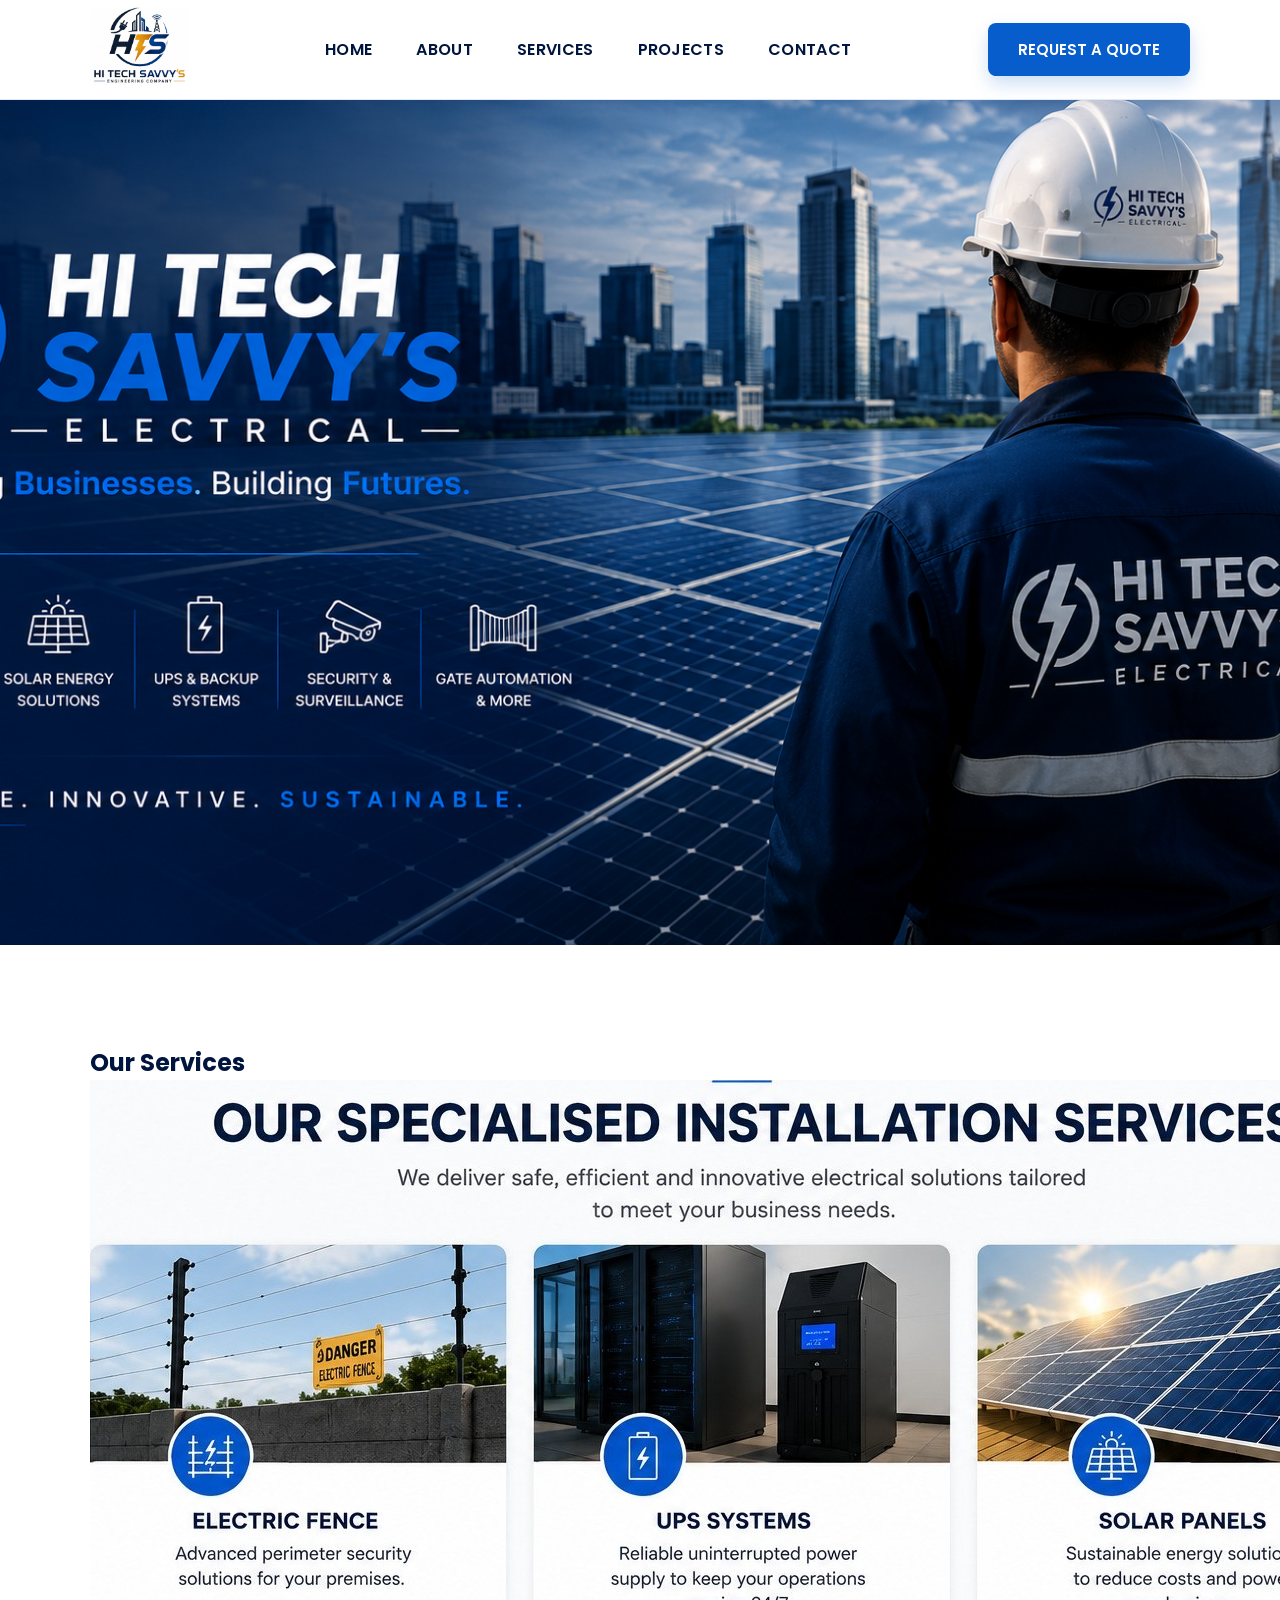
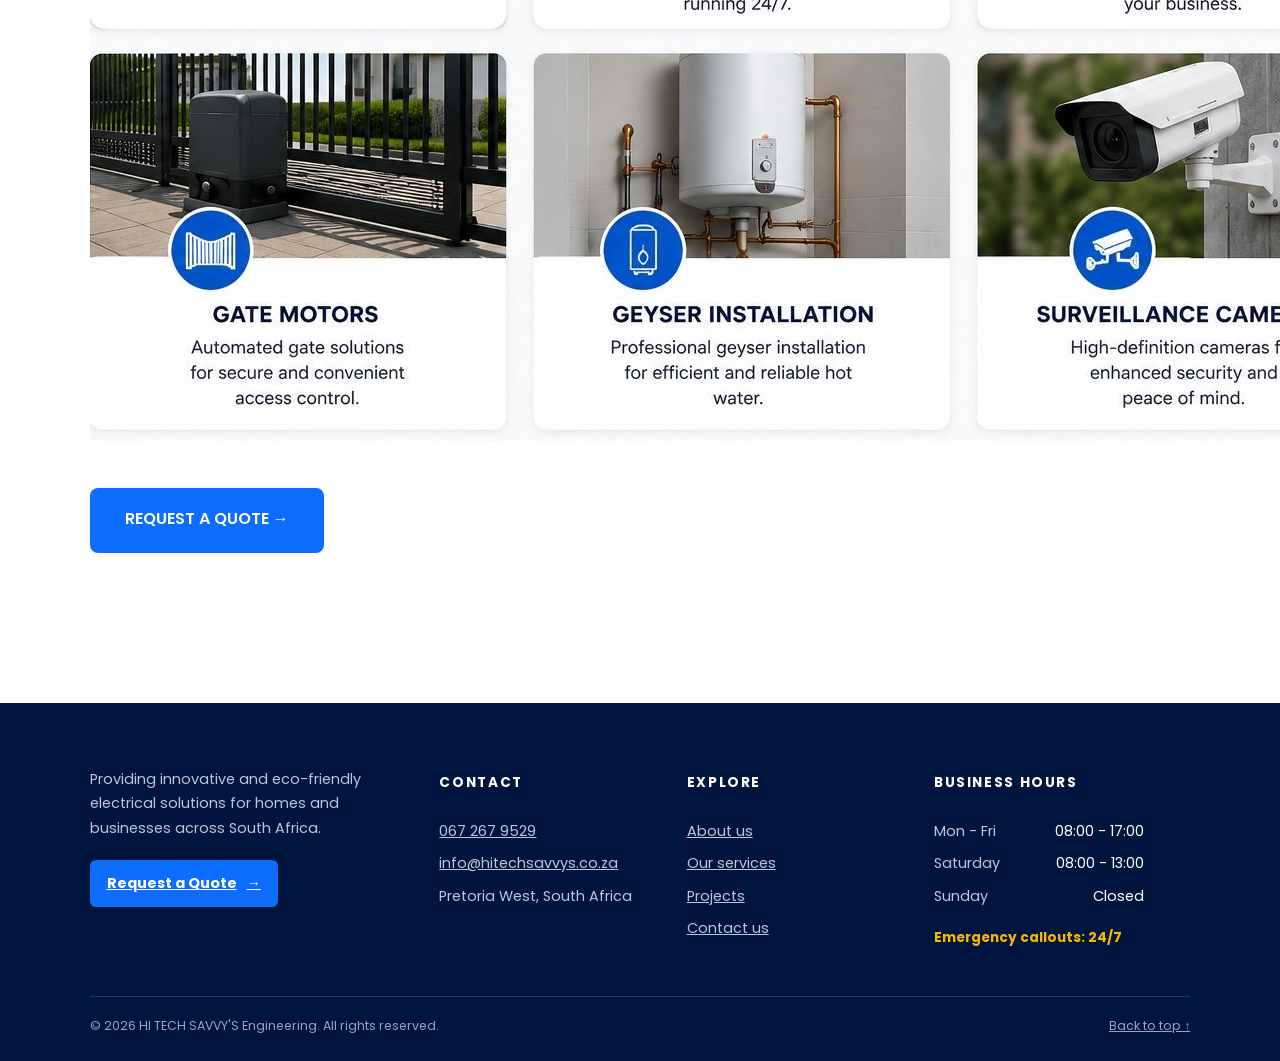
==== index.html @ 49e53a8a "Add files via upload" ====
<!DOCTYPE html>
<html lang="en">
<head>
    <meta charset="UTF-8">
    <meta name="viewport" content="width=device-width, initial-scale=1.0">
    <title>HI TECH SAVVY'S ELECTRICAL</title>

    <link rel="stylesheet" href="style.css">

    <link href="https://fonts.googleapis.com/css2?family=Poppins:wght@300;400;500;600;700;800&display=swap" rel="stylesheet">
</head>

<body id="top">

    <!-- Top Contact Bar -->
    <div class="top-bar">
        <div class="top-left">
            <span>📞 067 267 9529</span>
            <span>✉ info@hitechsavvys.co.za</span>
        </div>

        <div class="top-right">
            Powering <span>Businesses.</span> Building <span>Futures.</span>
        </div>
    </div>

    <!-- Header -->
    <header class="header">

        <div class="logo">
            <img src="images/logo.jpeg" alt="Hi Tech Savvy Logo">
        </div>

        <nav>
            <ul>
                <li><a href="index.html">HOME</a></li>
                <li><a href="about.html">ABOUT</a></li>
                <li><a href="services.html">SERVICES</a></li>
                <li><a href="projects.html">PROJECTS</a></li>
                <li><a href="contact.html">CONTACT</a></li>
            </ul>
        </nav>

        <a href="quote.html" class="quote-btn">
            REQUEST A QUOTE
        </a>

    </header>

    <!-- HERO SECTION -->
    <section class="hero">

        <div class="hero-overlay"></div>

        <div class="hero-content">

            

           

            

        </div>

        
            

        </div>

    </section>

    <!-- Placeholder content to demonstrate scrolling -->
    <section class="services">

        <h2>Our Services</h2>

        <div class="services-container">
            <img src="images/services.jpg" alt="Hi Tech Savvy Logo">
        </div>

        <div class="hero-buttons">

                <a href="quote.html" class="btn-primary">
                    REQUEST A QUOTE →
                </a>

                <a href="services.html" class="btn-secondary">
                    OUR SERVICES →
                </a>

            </div>

    </section>
    <!-- Footer -->
    <footer class="footer">
        <div class="footer-content">
            <div class="footer-company">
               
                <p>Providing innovative and eco-friendly electrical solutions for homes and businesses across South Africa.</p>
                <a class="footer-cta" href="quote.html">Request a Quote <span aria-hidden="true">→</span></a>
            </div>

            <div class="footer-contact">
                <h4>Contact</h4>
                <a href="tel:0672679529">067 267 9529</a>
                <a href="mailto:www.delusional367@gmail.com">info@hitechsavvys.co.za</a>
                <p>Pretoria West, South Africa</p>
            </div>

            <div class="footer-links">
                <h4>Explore</h4>
                <a href="about.html">About us</a>
                <a href="services.html">Our services</a>
                <a href="projects.html">Projects</a>
                <a href="contact.html">Contact us</a>
            </div>

            <div class="footer-hours">
                <h4>Business hours</h4>
                <p>Mon - Fri <span>08:00 - 17:00</span></p>
                <p>Saturday <span>08:00 - 13:00</span></p>
                <p>Sunday <span>Closed</span></p>
                <strong>Emergency callouts: 24/7</strong>
            </div>
        </div>

        <div class="footer-bottom">
            <p>&copy; 2026 HI TECH SAVVY'S Engineering. All rights reserved.</p>
            <a href="#top">Back to top ↑</a>
        </div>
    </footer>
</body>
</html>
</body>
</html>
---- style.css ----
/* =========================================
   HI TECH SAVVY'S ELECTRICAL
   MAIN WEBSITE STYLES
   ========================================= */

/* GOOGLE FONT */
@import url('https://fonts.googleapis.com/css2?family=Poppins:wght@300;400;500;600;700;800&display=swap');


/* =========================================
   GLOBAL
   ========================================= */

* {
    margin: 0;
    padding: 0;
    box-sizing: border-box;
    font-family: 'Poppins', sans-serif;
}

html {
    scroll-behavior: smooth;
}

body {
    overflow-x: hidden;
    background: #ffffff;
    color: #00153d;
}


/* =========================================
   TOP BAR
   ========================================= */

.top-bar {
    background: #b7bac0;
    color: white;
    padding: 12px 7%;

    display: flex;
    justify-content: space-between;
    align-items: center;

    font-size: 14px;
}

.top-left {
    display: flex;
    gap: 30px;
}

.top-right span {
    color: #075dcc;
}


/* =========================================
   HEADER / NAVBAR
   ========================================= */

.header {
    height: 100px;

    /* WHITE NAVBAR — MATCHES HOME PAGE */
    background: #ffffff;

    display: flex;
    justify-content: space-between;
    align-items: center;

    padding: 0 7%;

    position: fixed;
    top: 0;
    left: 0;
    width: 100%;

    z-index: 1000;

    border-bottom: 1px solid #e2eaf5;

    box-shadow: 0 4px 18px rgba(0, 21, 61, 0.08);
}


/* LOGO */

.logo img {
    height: 78px;
    width: auto;

    object-fit: contain;
}


/* =========================================
   NAVIGATION
   ========================================= */

nav ul {
    list-style: none;

    display: flex;
    align-items: center;

    gap: 44px;

    margin: 0;
    padding: 0;
}

nav ul li {
    list-style: none;
}

nav ul li a {
    display: inline-block;

    text-decoration: none;

    /* NAVBAR TEXT */
    color: #00153d;

    font-family: 'Poppins', sans-serif;
    font-size: 16px;
    font-weight: 600;

    letter-spacing: 0.02em;

    padding: 10px 0;

    position: relative;

    transition:
        color 0.2s ease,
        transform 0.2s ease;
}


/* NAVBAR UNDERLINE */

nav ul li a::after {
    content: "";

    position: absolute;

    left: 0;
    right: 0;
    bottom: 2px;

    height: 2px;

    background: #075dcc;

    transform: scaleX(0);
    transform-origin: center;

    transition: transform 0.2s ease;
}


/* HOVER */

nav ul li a:hover {
    color: #075dcc;
}

nav ul li a:hover::after {
    transform: scaleX(1);
}


/* ACTIVE PAGE */

nav ul li a.active {
    color: #075dcc;
}

nav ul li a.active::after {
    transform: scaleX(1);
}


/* =========================================
   REQUEST A QUOTE BUTTON
   ========================================= */

.quote-btn {
    background: #075dcc;

    color: #ffffff !important;

    text-decoration: none;

    font-family: 'Poppins', sans-serif;
    font-size: 15px;
    font-weight: 600;

    padding: 15px 30px;

    border-radius: 8px;

    box-shadow: 0 8px 18px rgba(7, 93, 204, 0.20);

    transition:
        background 0.2s ease,
        transform 0.2s ease,
        box-shadow 0.2s ease;
}


/* REMOVE UNDERLINE FROM QUOTE BUTTON */

nav ul li a.quote-btn::after {
    display: none;
}


/* QUOTE BUTTON HOVER */

.quote-btn:hover {
    background: #004aa8;

    color: #ffffff !important;

    transform: translateY(-2px);

    box-shadow: 0 10px 22px rgba(7, 93, 204, 0.30);
}


/* =========================================
   HERO
   ========================================= */

.hero {
    min-height: 100vh;

    background-image: url("images/hero-background.jpg");

    background-size: cover;
    background-position: center;
    background-repeat: no-repeat;

    background-attachment: scroll;

    display: flex;
    align-items: center;

    position: relative;

    padding-left: 8%;
}

.hero-content {
    max-width: 700px;

    color: white;

    z-index: 10;
}

.hero-small {
    font-size: 22px;
    margin-bottom: 25px;
}

.hero-small span {
    color: #0d6efd;
}

.hero h1 {
    font-size: 85px;

    line-height: 1.1;

    font-weight: 800;
}

.hero h1 span {
    color: #0d6efd;
}

.hero-description {
    margin-top: 30px;

    font-size: 24px;

    line-height: 1.8;

    max-width: 650px;
}

.hero-buttons {
    margin-top: 40px;

    display: flex;

    gap: 20px;
}


/* =========================================
   BUTTONS
   ========================================= */

.btn-primary {
    background: #0d6efd;

    color: white;

    padding: 18px 35px;

    border-radius: 8px;

    text-decoration: none;

    font-family: 'Poppins', sans-serif;
    font-weight: 600;

    transition: 0.2s ease;
}

.btn-primary:hover {
    background: #004aa8;

    transform: translateY(-2px);
}


.btn-secondary {
    border: 2px solid white;

    color: white;

    padding: 18px 35px;

    border-radius: 8px;

    text-decoration: none;

    font-family: 'Poppins', sans-serif;
    font-weight: 600;

    transition: 0.2s ease;
}

.btn-secondary:hover {
    background: white;
    color: #00153d;
}


/* =========================================
   B2B CIRCLE
   ========================================= */

.b2b-circle {
    position: absolute;

    right: 18%;
    top: 50%;

    transform: translateY(-50%);

    width: 230px;
    height: 230px;

    border-radius: 50%;

    background: white;

    border: 8px solid #0d6efd;

    display: flex;

    flex-direction: column;

    justify-content: center;

    align-items: center;

    text-align: center;
}

.b2b-circle h2 {
    font-size: 70px;

    color: #0d6efd;
}

.b2b-circle p {
    font-size: 26px;

    font-weight: 700;
}

.b2b-circle small {
    font-size: 18px;
}


/* =========================================
   SERVICES
   ========================================= */

.services {
    padding: 100px 7%;
}


/* =========================================
   FOOTER
   ========================================= */

.footer {
    background: #00153d;

    color: #fff;

    padding: 64px 7% 24px;

    margin-top: 50px;
}

.footer-content {
    max-width: 1280px;

    margin: 0 auto;

    display: grid;

    grid-template-columns:
        1.5fr
        1fr
        1fr
        1.25fr;

    gap: 42px;
}

.footer-company img {
    display: block;

    width: 180px;
    height: 82px;

    object-fit: contain;

    object-position: left center;

    background: #fff;

    border-radius: 8px;

    padding: 4px;

    margin-bottom: 18px;
}

.footer p,
.footer a {
    font-size: 0.9rem;

    line-height: 1.7;

    color: #b9c6dd;
}

.footer-company > p {
    max-width: 32ch;

    margin-bottom: 20px;
}

.footer h4 {
    color: #fff;

    font-size: 0.85rem;

    letter-spacing: 0.12em;

    text-transform: uppercase;

    margin: 6px 0 18px;
}

.footer-contact,
.footer-links,
.footer-hours {
    display: flex;

    flex-direction: column;

    align-items: flex-start;

    gap: 8px;
}

.footer a {
    transition: color 0.2s ease;
}

.footer a:hover {
    color: #f5b800;
}

.footer-cta {
    display: inline-flex !important;

    align-items: center;

    gap: 10px;

    background: #0d6efd;

    color: #fff !important;

    padding: 11px 17px;

    border-radius: 6px;

    font-weight: 700;
}

.footer-cta:hover {
    background: #3385f4;

    color: #fff !important;
}

.footer-hours p {
    display: flex;

    justify-content: space-between;

    width: 100%;

    max-width: 210px;

    margin: 0;
}

.footer-hours p span {
    color: #fff;

    margin-left: 15px;
}

.footer-hours strong {
    color: #f5b800;

    font-size: 0.85rem;

    margin-top: 12px;
}

.footer-bottom {
    max-width: 1280px;

    margin: 48px auto 0;

    padding-top: 18px;

    border-top:
        1px solid
        rgba(255, 255, 255, 0.16);

    display: flex;

    justify-content: space-between;

    gap: 20px;

    flex-wrap: wrap;
}

.footer-bottom p,
.footer-bottom a {
    font-size: 0.78rem;

    color: #91a4c4;
}


/* =========================================
   RESPONSIVE — TABLETS
   ========================================= */

@media (max-width: 1200px) {

    .b2b-circle {
        display: none;
    }

    .hero h1 {
        font-size: 65px;
    }

}


/* =========================================
   RESPONSIVE — MOBILE
   ========================================= */

@media (max-width: 768px) {

    .header {
        flex-direction: column;

        height: auto;

        padding: 20px;
    }

    .logo img {
        height: 65px;
    }

    nav ul {
        gap: 20px;

        flex-wrap: wrap;

        justify-content: center;
    }

    nav ul li a {
        font-size: 14px;
    }

    .quote-btn {
        padding: 12px 20px;
    }

    .hero {
        padding: 50px 30px;

        text-align: center;

        justify-content: center;
    }

    .hero h1 {
        font-size: 50px;
    }

    .hero-buttons {
        justify-content: center;

        flex-wrap: wrap;
    }

}


/* =========================================
   FOOTER RESPONSIVE
   ========================================= */

@media (max-width: 900px) {

    .footer-content {
        grid-template-columns: repeat(2, 1fr);
    }

}

@media (max-width: 520px) {

    .footer {
        padding-inline: 30px;
    }

    .footer-content {
        grid-template-columns: 1fr;

        gap: 28px;
    }

    .footer-bottom {
        margin-top: 34px;

        flex-direction: column;
    }

}
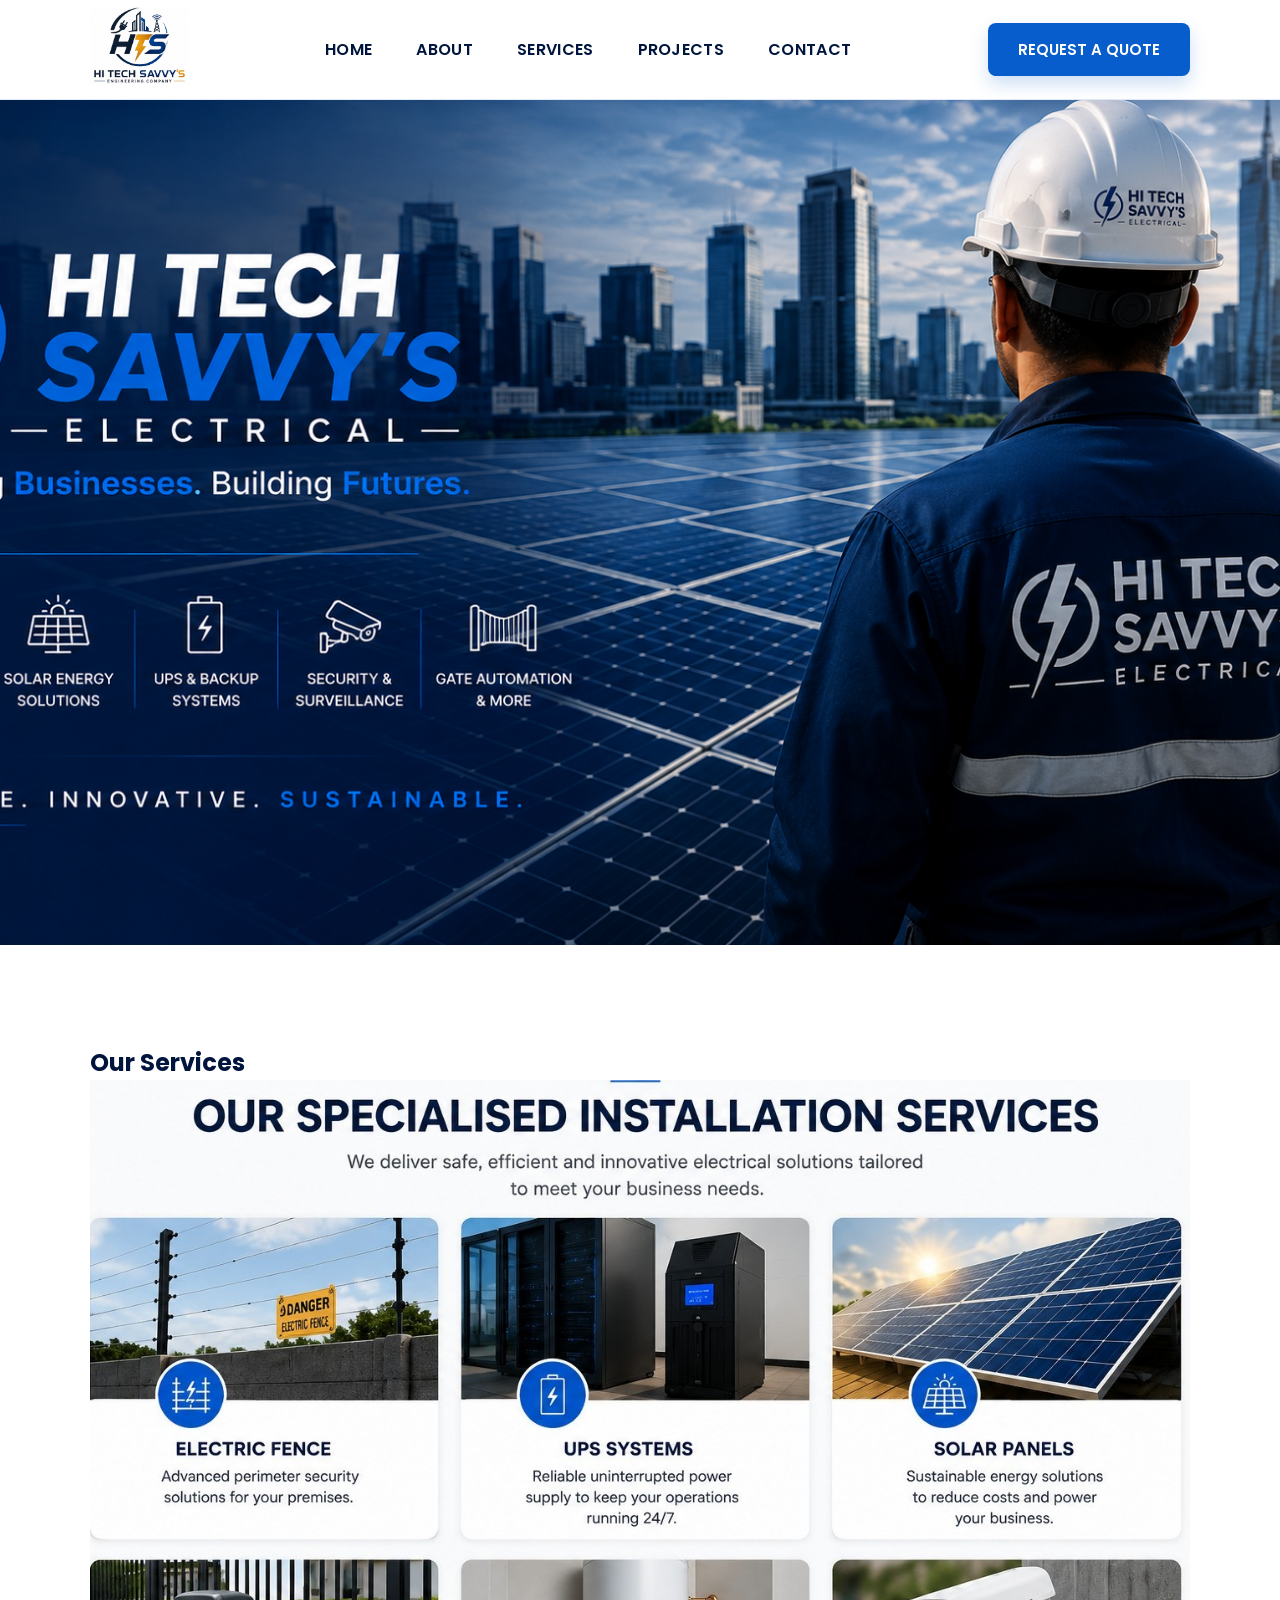
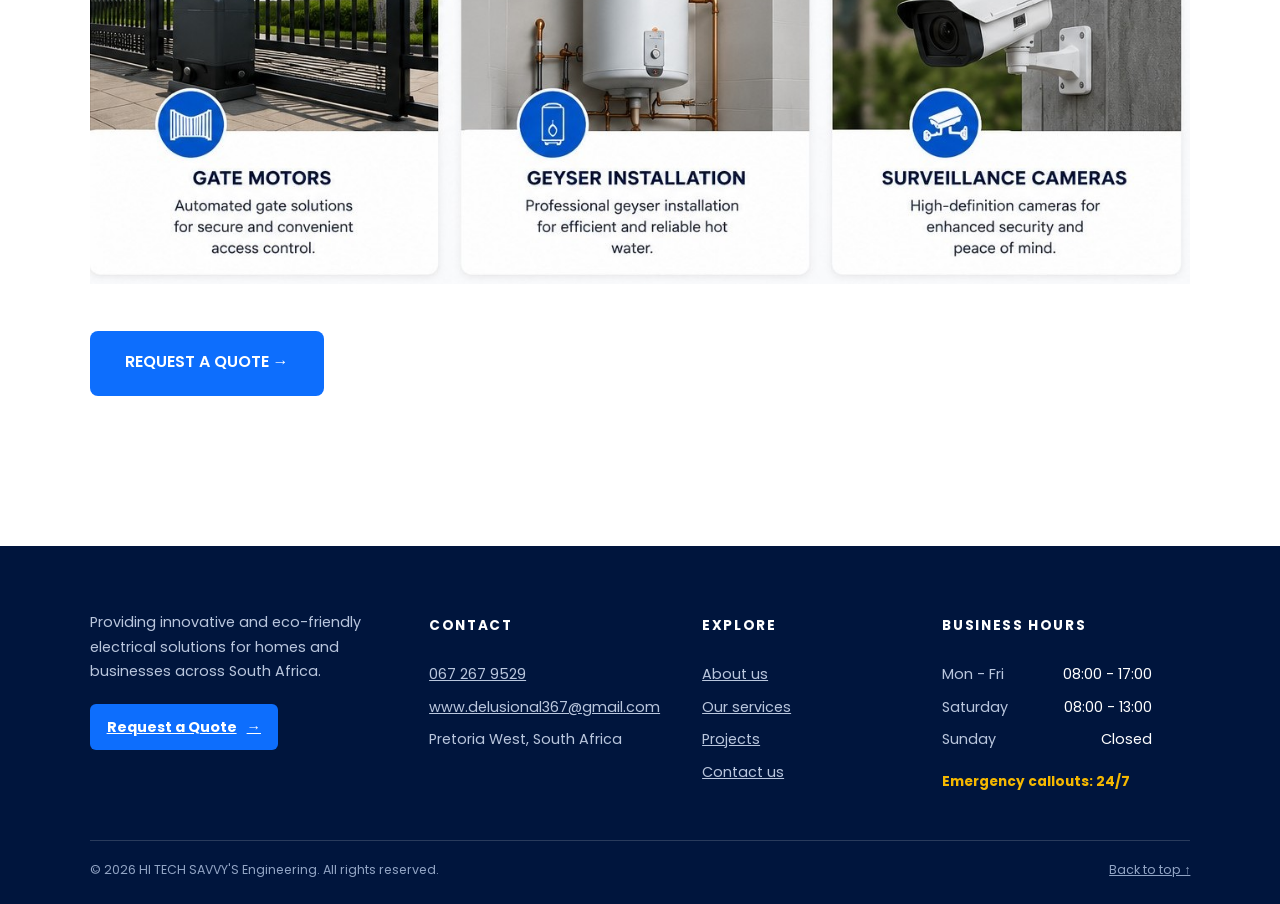
==== commit 1b6bd72b: "Add files via upload" ====
--- a/index.html
+++ b/index.html
@@ -103,7 +103,7 @@
             <div class="footer-contact">
                 <h4>Contact</h4>
                 <a href="tel:0672679529">067 267 9529</a>
-                <a href="mailto:www.delusional367@gmail.com">info@hitechsavvys.co.za</a>
+                <a href="mailto:www.delusional367@gmail.com">www.delusional367@gmail.com</a>
                 <p>Pretoria West, South Africa</p>
             </div>
 
--- a/style.css
+++ b/style.css
@@ -686,4 +686,462 @@
         flex-direction: column;
     }
 
+}
+
+/* =========================================================
+   MOBILE / RESPONSIVE FIXES
+   These overrides fix the desktop layout appearing clipped
+   or too wide on phones.
+   ========================================================= */
+
+/* Prevent any element from creating horizontal overflow */
+html,
+body {
+    width: 100%;
+    max-width: 100%;
+    overflow-x: hidden;
+}
+
+img {
+    max-width: 100%;
+    height: auto;
+}
+
+/* Make common page wrappers fluid */
+.container,
+section,
+main {
+    max-width: 100%;
+}
+
+/* =========================================================
+   TABLET
+   ========================================================= */
+
+@media (max-width: 900px) {
+
+    .header {
+        width: 100%;
+        padding: 12px 20px;
+    }
+
+    nav ul {
+        gap: 18px;
+    }
+
+    nav ul li a {
+        font-size: 13px;
+    }
+
+    .hero {
+        width: 100%;
+        max-width: 100%;
+        min-height: 650px;
+        padding: 120px 30px 70px;
+        background-size: cover;
+        background-position: center;
+    }
+
+    .hero-content {
+        width: 100%;
+        max-width: 680px;
+    }
+
+    .hero h1 {
+        font-size: clamp(42px, 8vw, 65px);
+    }
+
+    .hero-description {
+        font-size: 18px;
+        line-height: 1.6;
+        max-width: 600px;
+    }
+
+    .services {
+        width: 100%;
+        padding: 70px 5%;
+    }
+
+    /* Supports the usual services-grid class used by the
+       service-card section. */
+    .services-grid {
+        width: 100%;
+        max-width: 100%;
+        grid-template-columns: repeat(2, minmax(0, 1fr));
+        gap: 18px;
+    }
+
+    .service-card {
+        width: 100%;
+        min-width: 0;
+    }
+
+    .footer {
+        width: 100%;
+    }
+}
+
+
+/* =========================================================
+   PHONE
+   ========================================================= */
+
+@media (max-width: 600px) {
+
+    /* ---------- HEADER ---------- */
+
+    .header {
+        position: fixed;
+        top: 0;
+        left: 0;
+        width: 100%;
+        min-height: 82px;
+        height: auto;
+        padding: 8px 12px 10px;
+        display: flex;
+        flex-direction: column;
+        justify-content: center;
+        align-items: center;
+        gap: 5px;
+    }
+
+    .logo {
+        display: flex;
+        justify-content: center;
+        align-items: center;
+        width: 100%;
+    }
+
+    .logo img {
+        width: auto;
+        max-width: 130px;
+        height: 48px;
+        object-fit: contain;
+    }
+
+    nav {
+        width: 100%;
+        max-width: 100%;
+        overflow-x: auto;
+        overflow-y: hidden;
+        -webkit-overflow-scrolling: touch;
+        scrollbar-width: none;
+    }
+
+    nav::-webkit-scrollbar {
+        display: none;
+    }
+
+    nav ul {
+        width: max-content;
+        min-width: 100%;
+        display: flex;
+        flex-wrap: nowrap;
+        justify-content: center;
+        align-items: center;
+        gap: 13px;
+        padding: 0 4px;
+    }
+
+    nav ul li {
+        flex: 0 0 auto;
+    }
+
+    nav ul li a {
+        white-space: nowrap;
+        font-size: 10px;
+        padding: 5px 0;
+        letter-spacing: 0;
+    }
+
+    .quote-btn {
+        padding: 7px 11px !important;
+        font-size: 9px !important;
+        border-radius: 5px;
+    }
+
+
+    /* ---------- HERO ---------- */
+
+    .hero {
+        position: relative;
+        display: flex;
+        width: 100%;
+        max-width: 100vw;
+        min-width: 0;
+        min-height: 0;
+        height: auto;
+        margin: 0;
+        padding: 0;
+        overflow: hidden;
+
+        /*
+         * The desktop hero is a wide banner. Using "cover" on a
+         * phone crops the left/right sides, which is what caused
+         * the text and graphics in the screenshot to disappear.
+         *
+         * On mobile we keep the complete banner visible.
+         */
+        background-size: 100% auto;
+        background-position: top center;
+        background-repeat: no-repeat;
+        background-attachment: scroll;
+
+        aspect-ratio: 16 / 9;
+
+        text-align: center;
+        justify-content: center;
+        align-items: center;
+    }
+
+    /*
+     * Keep the hero content inside the visible mobile banner.
+     * If the desktop banner already contains its own text/graphics,
+     * this prevents the HTML hero content from making the banner
+     * unnecessarily tall.
+     */
+    .hero::before {
+        content: "";
+        display: block;
+        width: 100%;
+        padding-top: 56.25%;
+    }
+
+    .hero-content {
+        position: absolute;
+        inset: 0;
+        width: 100%;
+        max-width: 100%;
+        min-width: 0;
+        margin: 0;
+        padding: 35px 18px;
+        display: flex;
+        flex-direction: column;
+        justify-content: center;
+        align-items: center;
+        z-index: 2;
+    }
+
+    .hero-small {
+        font-size: 14px;
+        margin-bottom: 10px;
+    }
+
+    .hero h1 {
+        width: 100%;
+        max-width: 100%;
+        font-size: clamp(28px, 8vw, 40px);
+        line-height: 1.08;
+        overflow-wrap: break-word;
+    }
+
+    .hero-description {
+        width: 100%;
+        max-width: 520px;
+        margin: 12px auto 0;
+        font-size: 13px;
+        line-height: 1.45;
+    }
+
+    .hero-buttons {
+        width: 100%;
+        margin-top: 25px;
+        display: flex;
+        flex-direction: column;
+        align-items: center;
+        justify-content: center;
+        gap: 12px;
+    }
+
+    .hero-buttons a,
+    .hero-buttons .btn-primary,
+    .hero-buttons .btn-secondary {
+        width: min(100%, 260px);
+        text-align: center;
+        padding: 13px 18px;
+        font-size: 13px;
+    }
+
+    .b2b-circle {
+        display: none !important;
+    }
+
+
+    /* ---------- SERVICE SECTION ---------- */
+
+    .services {
+        width: 100%;
+        max-width: 100%;
+        padding: 55px 14px;
+        overflow: hidden;
+    }
+
+    .services h2 {
+        max-width: 100%;
+        font-size: clamp(26px, 7vw, 38px);
+        line-height: 1.2;
+        text-align: center;
+    }
+
+    .services-grid,
+    .service-grid {
+        width: 100%;
+        max-width: 100%;
+        margin: 0 auto;
+        display: grid;
+        grid-template-columns: 1fr !important;
+        gap: 16px;
+    }
+
+    .service-card {
+        width: 100%;
+        max-width: 100%;
+        min-width: 0;
+        margin: 0;
+    }
+
+    .service-card img {
+        width: 100%;
+        max-width: 100%;
+        height: auto;
+        display: block;
+        object-fit: cover;
+    }
+
+
+    /* ---------- FOOTER ---------- */
+
+    .footer {
+        width: 100%;
+        max-width: 100%;
+        padding: 48px 20px 20px;
+        margin-top: 30px;
+        overflow: hidden;
+    }
+
+    .footer-content {
+        width: 100%;
+        max-width: 100%;
+        grid-template-columns: 1fr !important;
+        gap: 28px;
+    }
+
+    .footer-company img {
+        width: 150px;
+        height: auto;
+        max-width: 100%;
+    }
+
+    .footer-company > p {
+        max-width: 100%;
+    }
+
+    .footer-bottom {
+        width: 100%;
+        max-width: 100%;
+        margin-top: 30px;
+        flex-direction: column;
+        gap: 10px;
+    }
+
+    .footer-hours p {
+        max-width: 100%;
+    }
+}
+
+
+/* =========================================================
+   VERY SMALL PHONES
+   ========================================================= */
+
+@media (max-width: 380px) {
+
+    .header {
+        padding-left: 8px;
+        padding-right: 8px;
+    }
+
+    .logo img {
+        height: 44px;
+    }
+
+    nav ul {
+        gap: 10px;
+    }
+
+    nav ul li a {
+        font-size: 9px;
+    }
+
+    .hero {
+        padding-left: 15px;
+        padding-right: 15px;
+        min-height: 560px;
+    }
+
+    .hero h1 {
+        font-size: 32px;
+    }
+
+    .hero-description {
+        font-size: 14px;
+    }
+
+    .services {
+        padding-left: 10px;
+        padding-right: 10px;
+    }
+}
+
+
+/* =========================================================
+   OPTIONAL: DEDICATED MOBILE HERO IMAGE
+   =========================================================
+   BEST PRACTICE:
+   Create a portrait/mobile version of the hero artwork named
+   "hero-background-mobile.jpg" inside the same images folder.
+
+   This prevents cropping of important artwork, text and the
+   person on the right side of the desktop banner.
+   ========================================================= */
+
+/* =========================================================
+   MOBILE HERO FIX
+   ========================================================= */
+
+@media (max-width: 600px) {
+
+    .hero {
+        position: relative;
+        width: 100%;
+        min-height: unset !important;
+        height: auto;
+        padding: 0;
+        margin: 0;
+        
+        /* Ensures the entire image fills the width without cropping sides */
+        background-image: url("images/hero-background.jpg");
+        background-size: contain;
+        background-position: center top;
+        background-repeat: no-repeat;
+        
+        /* Matches the aspect ratio of the desktop image (16:9) */
+        aspect-ratio: 16 / 9;
+    }
+
+    /* Hide HTML text overlays on mobile to prevent overlapping graphic text */
+    .hero-content {
+        display: none;
+    }
+
+    .b2b-circle {
+        display: none !important;
+    }
+}
+
+@media (max-width: 380px) {
+    .hero {
+        aspect-ratio: 16 / 9;
+        min-height: unset !important;
+    }
 }
